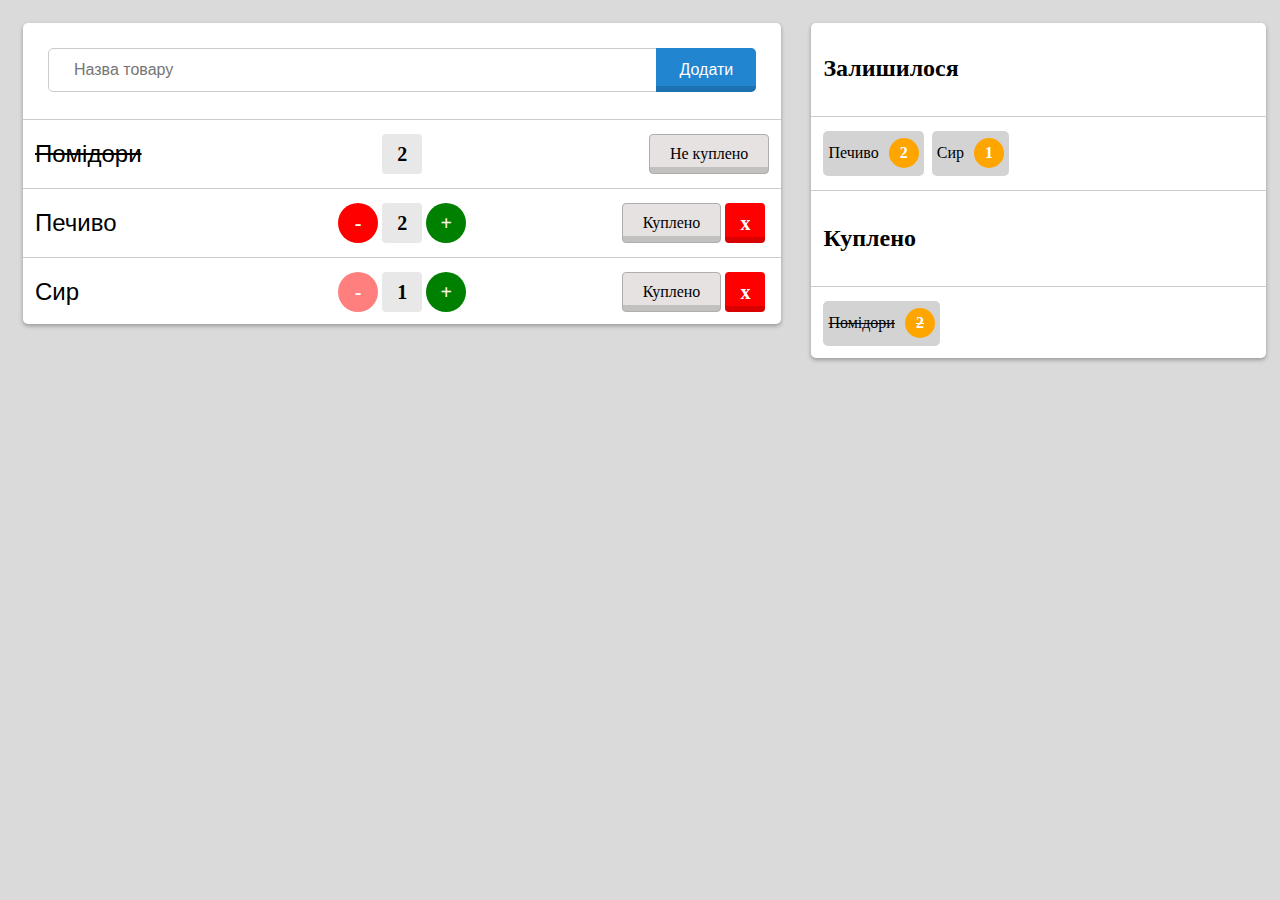
==== 2/index.html @ e6e13f1c "Finish cards ui" ====
<!DOCTYPE html>
<html>

<head lang="uk">
    <meta charset="UTF-8">
    <title>My Page</title>


    <link rel="stylesheet" type="text/css" href="main.css" />
</head>

<body>
    <div class="container">
        <div class="white-card products-container">
            <div class="text-field-container row">
                <div class="text-field">
                    <input type="text" placeholder="Назва товару">
                    <button class="button line-bottom">Додати</button>
                </div>
            </div>
            <div class="row-spacer"></div>
            <div class="row-add">
                <div class="row-column">
                    <span class="crossed product-name">Помідори</span>
                </div>
                <div class="row-column center-content">
                    <span class="circle-button minus hidden-opacity">
                        <span class="button-text">-</span>
                    </span>
                    <span class="product-count-container">
                        <span class="product-count-text">2</span>
                    </span>
                    <span class="circle-button plus hidden-opacity">
                        <span class="button-text">+</span>
                    </span>
                </div>
                <div class="row-column right-content">
                    <div class="buy-button line-bottom">Не куплено</div>
                </div>
            </div>
            <div class="row-spacer"></div>
            <div class="row-add">
                <div class="row-column">
                    <span class="product-name">Печиво</span>
                </div>
                <div class="row-column center-content">
                    <span class="circle-button minus">
                        <span class="button-text">-</span>
                    </span>
                    <span class="product-count-container">
                        <span class="product-count-text">2</span>
                    </span>
                    <span class="circle-button plus">
                        <span class="button-text">+</span>
                    </span>
                </div>
                <div class="row-column right-content">
                    <div class="buy-button line-bottom">Куплено</div>
                    <span class="square-button minus line-bottom">
                        <span class="button-text">x</span>
                    </span>
                </div>
            </div>
            <div class="row-spacer"></div>
            <div class="row-add">
                <div class="row-column">
                    <span class="product-name">Сир</span>
                </div>
                <div class="row-column center-content">
                    <span class="circle-button minus disabled-opacity">
                        <span class="button-text">-</span>
                    </span>
                    <span class="product-count-container">
                        <span class="product-count-text">1</span>
                    </span>
                    <span class="circle-button plus">
                        <span class="button-text">+</span>
                    </span>
                </div>
                <div class="row-column right-content">
                    <div class="buy-button line-bottom">Куплено</div>
                    <span class="square-button minus line-bottom">
                        <span class="button-text">x</span>
                    </span>
                </div>
            </div>
        </div>

        <div class="white-card left-container">
            <div class="row-left">
                <h2>Залишилося</h2>
            </div>
            <div class="row-spacer"></div>
            <div class="row-left">
                <div class="product-item">
                    <span class="item-text">Печиво</span>
                    <span class="amount">2</span>
                </div>
                <div class="product-item">
                    <span class="item-text">Сир</span>
                    <span class="amount">1</span>
                </div>
            </div>
            <div class="row-spacer"></div>
            <div class="row-left">
                <h2>Куплено</h2>
            </div>
            <div class="row-spacer"></div>
            <div class="row-left">
                <div class="product-item">
                    <span class="item-text crossed">Помідори</span>
                    <span class="amount crossed">2</span>
                </div>
            </div>
        </div>
    </div>

</body>

</html>
---- 2/main.css ----
body {
    background-color: #dadada;
}

.container {
    display: flex;
    align-items: flex-start;
    justify-content: space-between;
}

.white-card {
    background-color: white;
    border-radius: 5px;
    box-shadow: 0px 2px 4px rgba(0, 0, 0, 0.3);
    margin: 15px;
}

@media (max-width: 500px) {
    .container .products-container {
        flex: 0 0 95%;
    }

    .container .left-container {
        flex: 0 0 95%;
    }

    .container {
        flex-wrap: wrap;
    }
}

.products-container {
    flex: 0 0 60%;
    height: auto;
}

.left-container {
    flex: 0 0 36%;
    height: auto;
}

.row-add {
    display: flex;
    padding: 12px;
    align-items: center;
    justify-content: space-between;
}

.row-left {
    display: flex;
    padding: 12px;
    align-items: center;
}

.row-spacer {
    border: none;
    height: 0;
    width: 100%;
    border-top: 1px solid #ccc;
    margin: 2px 0;
}

.product-item {
    background-color: lightgrey;
    display: flex;
    align-items: center;
    height: 35px;
    border-radius: 5px;
    padding: 5px;
    margin-right: 8px;
}

.item-text {
    margin-right: 10px;
}

.amount {
    background-color: orange;
    border-radius: 50%;
    display: flex;
    align-items: center;
    justify-content: center;
    height: 30px;
    width: 30px;
    font-weight: bold;
    color: white;
}

.text-field-container {
    padding: 25px;
}

.text-field {
    position: relative;
    width: 100%;
    height: 44px;
}

.text-field input {
    box-sizing: border-box;
    width: 100%;
    height: 100%;
    padding-left: 25px;
    padding-right: 120px;
    font-size: 16px;
    border: 1px solid #ccc;
    border-radius: 5px;
}

.button {
    position: absolute;
    top: 0;
    right: 0;
    width: 100px;
    height: 100%;
    background-color: #2285d0;
    color: white;
    font-size: 16px;
    border: none;
    border-radius: 0 5px 5px 0;
    cursor: pointer;
}

.line-bottom {
    overflow: hidden;
}

.line-bottom::after {
    content: "";
    position: absolute;
    left: 0;
    bottom: 0;
    height: 6px;
    width: 100%;
    background-color: rgba(0, 0, 0, 0.15);
}

.product-count-container {
    background-color: #e8e8e8;
    display: inline-block;
    width: 40px;
    height: 40px;
    border-radius: 4px;
    position: relative;
}

.row-column {
    display: flex;
    width: 33%;
}

.center-content {
    justify-content: center;
}

.right-content {
    justify-content: right;
}

.product-count-text {
    position: absolute;
    top: 50%;
    left: 50%;
    transform: translate(-50%, -50%);
    color: black;
    font-weight: bold;
    font-size: 20px;
}

.product-name {
    font-family: "Arial", sans-serif;
    font-size: 24px;
}

.crossed {
    text-decoration: line-through;
}

.circle-button {
    display: inline-block;
    width: 40px;
    height: 40px;
    border-radius: 50%;
    position: relative;
    cursor: pointer;
    margin: 0 4px;
}

.minus {
    background-color: red;
}

.plus {
    background-color: green;
}

.hidden-opacity {
    opacity: 0;
}

.disabled-opacity {
    opacity: .5;
    cursor: not-allowed;
}

.button-text {
    position: absolute;
    top: 50%;
    left: 50%;
    transform: translate(-50%, -50%);
    color: white;
    font-weight: bold;
    font-size: 20px;
}

.buy-button {
    display: inline-block;
    padding: 10px 20px;
    border: 1px solid rgb(175, 173, 173);
    border-radius: 4px;
    background-color: #e6e2e2;
    text-decoration: none;
    text-align: center;
    font-size: 16px;
    cursor: pointer;
    position: relative;
}

.square-button {
    display: inline-block;
    width: 40px;
    height: 40px;
    border-radius: 4px;
    position: relative;
    cursor: pointer;
    margin: 0 4px;
}
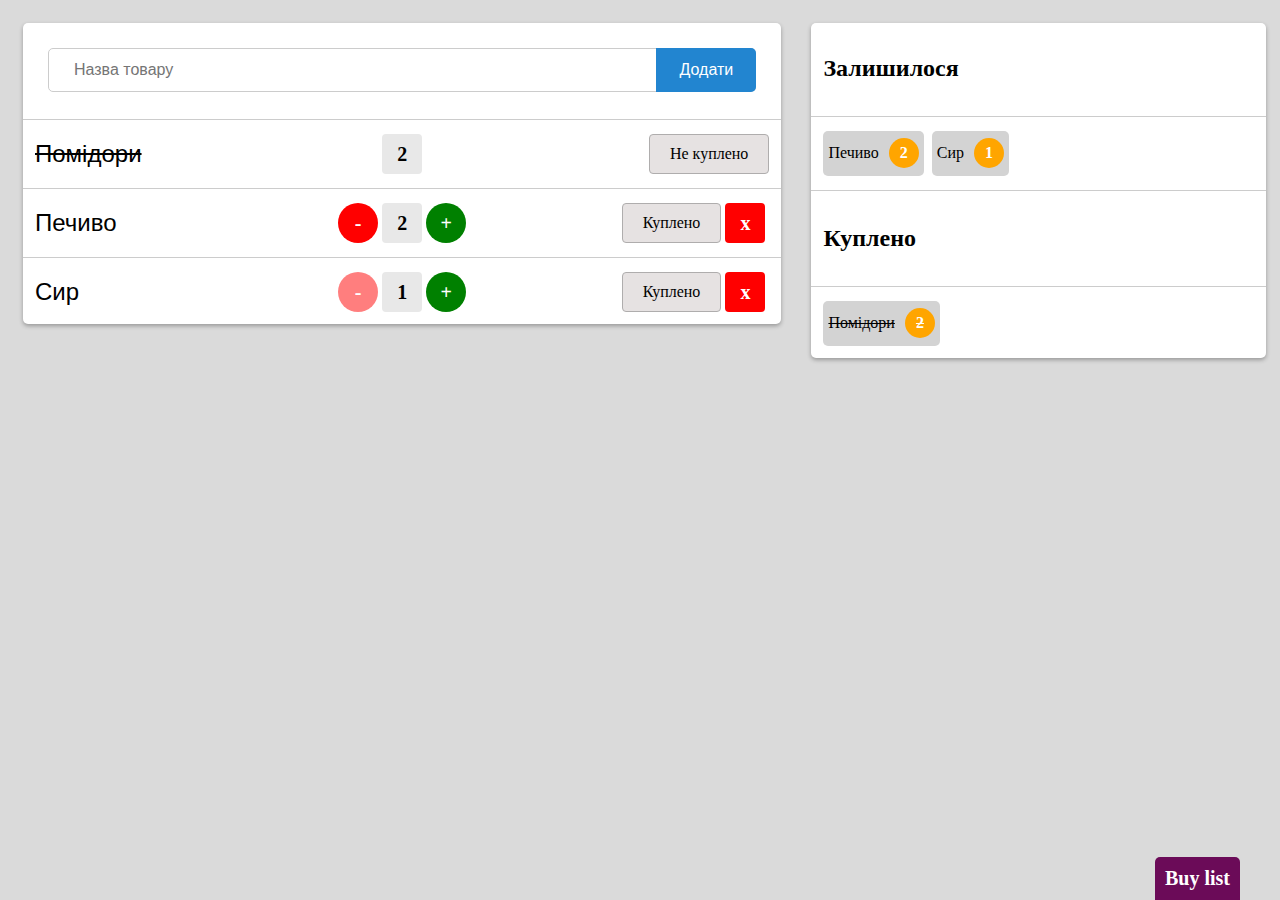
==== commit d256ce5a: "Finish hw2" ====
--- a/2/index.html
+++ b/2/index.html
@@ -15,7 +15,7 @@
             <div class="text-field-container row">
                 <div class="text-field">
                     <input type="text" placeholder="Назва товару">
-                    <button class="button line-bottom">Додати</button>
+                    <button class="button line-bottom tooltip-button" data-tooltip="Foobar">Додати</button>
                 </div>
             </div>
             <div class="row-spacer"></div>
@@ -24,18 +24,18 @@
                     <span class="crossed product-name">Помідори</span>
                 </div>
                 <div class="row-column center-content">
-                    <span class="circle-button minus hidden-opacity">
+                    <span class="circle-button minus hidden-opacity tooltip-button" data-tooltip="Minus button">
                         <span class="button-text">-</span>
                     </span>
                     <span class="product-count-container">
                         <span class="product-count-text">2</span>
                     </span>
-                    <span class="circle-button plus hidden-opacity">
+                    <span class="circle-button plus hidden-opacity tooltip-button" data-tooltip="Plus button">
                         <span class="button-text">+</span>
                     </span>
                 </div>
                 <div class="row-column right-content">
-                    <div class="buy-button line-bottom">Не куплено</div>
+                    <div class="buy-button line-bottom tooltip-button" data-tooltip="Foo">Не куплено</div>
                 </div>
             </div>
             <div class="row-spacer"></div>
@@ -44,19 +44,19 @@
                     <span class="product-name">Печиво</span>
                 </div>
                 <div class="row-column center-content">
-                    <span class="circle-button minus">
+                    <span class="circle-button minus tooltip-button" data-tooltip="Minus button">
                         <span class="button-text">-</span>
                     </span>
                     <span class="product-count-container">
                         <span class="product-count-text">2</span>
                     </span>
-                    <span class="circle-button plus">
+                    <span class="circle-button plus tooltip-button" data-tooltip="Plus button">
                         <span class="button-text">+</span>
                     </span>
                 </div>
                 <div class="row-column right-content">
-                    <div class="buy-button line-bottom">Куплено</div>
-                    <span class="square-button minus line-bottom">
+                    <div class="buy-button line-bottom tooltip-button" data-tooltip="Foo">Куплено</div>
+                    <span class="square-button minus line-bottom tooltip-button" data-tooltip="X">
                         <span class="button-text">x</span>
                     </span>
                 </div>
@@ -67,19 +67,19 @@
                     <span class="product-name">Сир</span>
                 </div>
                 <div class="row-column center-content">
-                    <span class="circle-button minus disabled-opacity">
+                    <span class="circle-button minus disabled-opacity tooltip-button" data-tooltip="Minus button">
                         <span class="button-text">-</span>
                     </span>
                     <span class="product-count-container">
                         <span class="product-count-text">1</span>
                     </span>
-                    <span class="circle-button plus">
+                    <span class="circle-button plus tooltip-button" data-tooltip="Plus button">
                         <span class="button-text">+</span>
                     </span>
                 </div>
                 <div class="row-column right-content">
-                    <div class="buy-button line-bottom">Куплено</div>
-                    <span class="square-button minus line-bottom">
+                    <div class="buy-button line-bottom tooltip-button" data-tooltip="Foo">Куплено</div>
+                    <span class="square-button minus line-bottom tooltip-button" data-tooltip="X">
                         <span class="button-text">x</span>
                     </span>
                 </div>
@@ -113,6 +113,16 @@
                 </div>
             </div>
         </div>
+
+    </div>
+
+    <div class="badge">
+        <span class="buy-list">Buy list</span>
+        <span class="additional-text">
+            <span class="created-by">Created by:</span>
+            <br>
+            <span class="name">Andrii Permiakov</span>
+        </span>
     </div>
 
 </body>
--- a/2/main.css
+++ b/2/main.css
@@ -234,4 +234,114 @@
     position: relative;
     cursor: pointer;
     margin: 0 4px;
+}
+
+/* MARK: - Tooltip */
+
+.tooltip-button {
+    overflow: visible;
+    display: inline-block;
+}
+
+.tooltip-button::after {
+    content: attr(data-tooltip);
+    position: absolute;
+    bottom: 100%;
+    left: 50%;
+    transform: translateX(-50%);
+    width: max-content;
+    height: max-content;
+    background-color: violet;
+    color: white;
+    border-radius: 5px;
+    padding: 5px;
+    margin-bottom: 4px;
+    opacity: 0;
+    transition: all 0.3s ease;
+    pointer-events: none;
+    white-space: nowrap;
+    transform: translateX(-50%) translateY(10px);
+}
+
+.tooltip-button:hover::after {
+    opacity: 1;
+    transform: translateX(-50%) translateY(0);
+}
+
+/* MARK: - Badge */
+
+.badge {
+    position: fixed;
+    bottom: 0;
+    right: 40px;
+    padding: 10px;
+    background-color: #6B0B58;
+    color: #FFFFFF;
+    border-radius: 5px 5px 0 0;
+    transition: all 0.3s;
+    overflow: visible;
+}
+
+.badge:hover {
+    background-color: #0D0D3E;
+    color: #FFFFFF;
+    padding: 15px;
+}
+
+.badge .additional-text {
+    display: none;
+    padding-top: 10px;
+    left: 0;
+    background-color: #0D0D3E;
+    color: #FFFFFF;
+    max-height: 0;
+}
+
+.badge:hover .additional-text {
+    display: block;
+    max-height: 100%;
+}
+
+.badge .buy-list {
+    font-size: 20px;
+    font-weight: bold;
+}
+
+.badge .name {
+    font-size: 14px;
+    font-weight: bold;
+}
+
+.badge .created-by {
+    font-size: 12px;
+}
+
+@media print {
+    .badge {
+        background-color: #FFFFFF;
+        color: #000000;
+        border: 2px solid #000000;
+    }
+
+    .badge .additional-text {
+        display: block;
+        position: static;
+        padding: 10px;
+        background-color: #FFFFFF;
+        color: #000000;
+        border: none;
+        max-height: 100%;
+    }
+
+    .badge .buy-list {
+        display: none;
+    }
+
+    .badge .name {
+        font-size: 12px;
+    }
+
+    .badge .created-by {
+        font-size: 10px;
+    }
 }